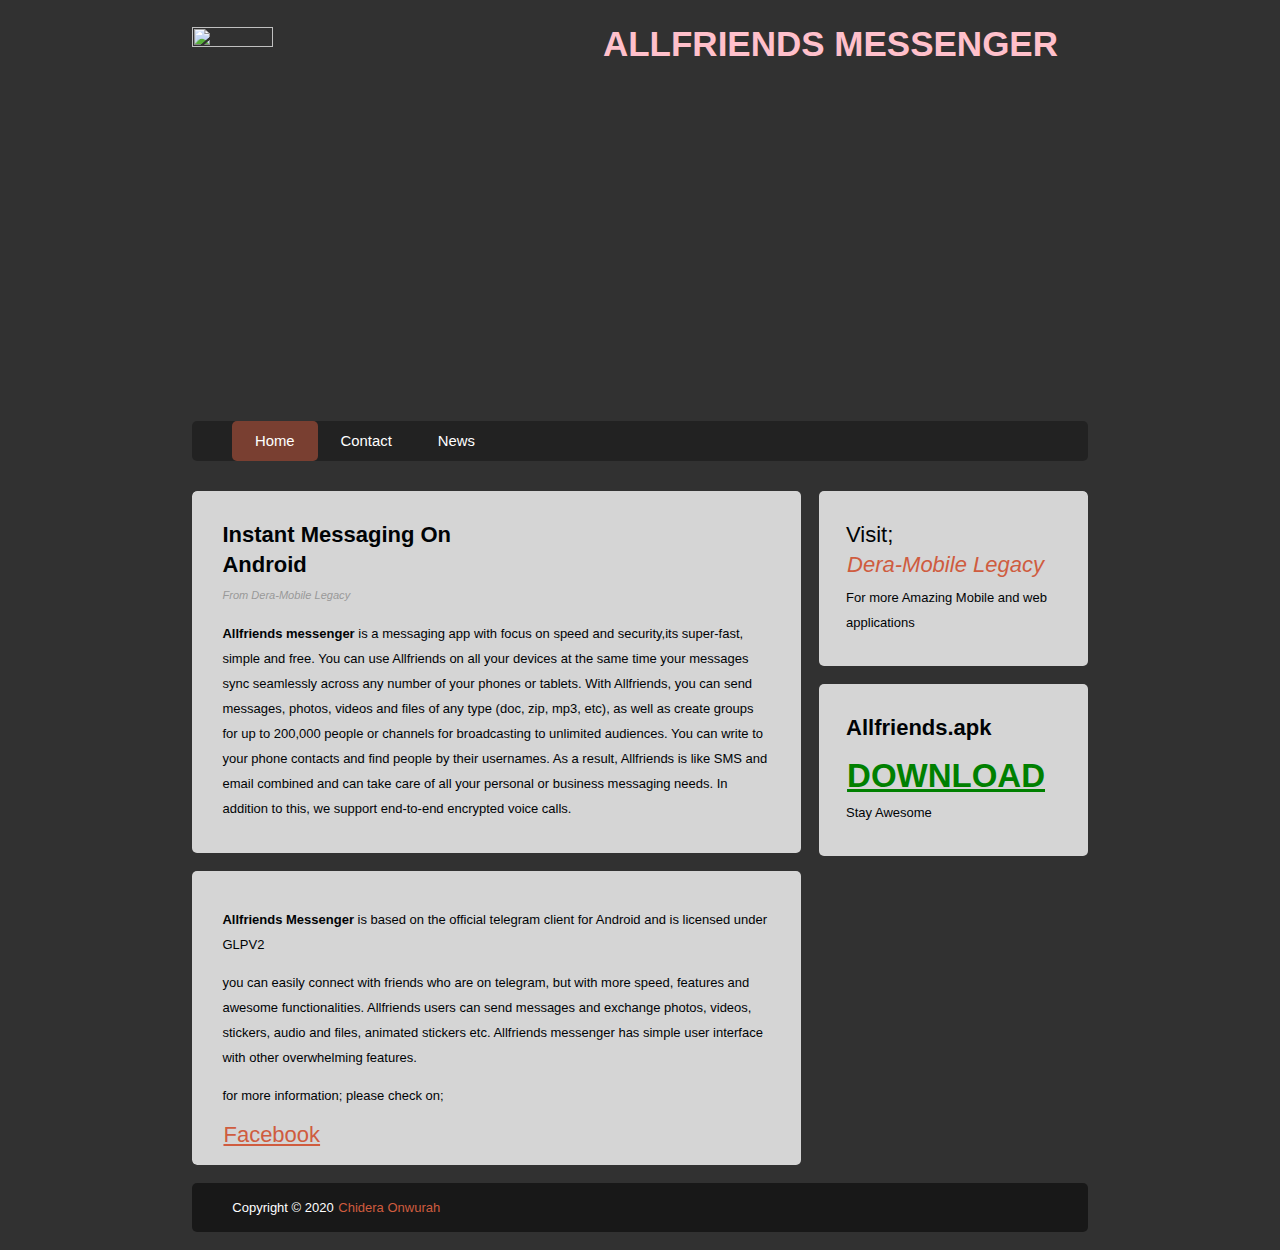
==== index.html @ 0d38ebdc "Update index.html" ====
<!DOCTYPE html>
<html>
  <head>
    <title>Allfriends Messenger</title>
  </head>
  <body>
 
<div class="body">
<link rel="stylesheet" type="text/css" href="style.css">

	<header class="header">
    <h1><b>ALLFRIENDS MESSENGER<br></b></h1>
    <img src="img1.jpg" width="104" height="142">
		<nav>
      <ul>
			<li class="active"><a href= "https://web.Dera-mobileLegacy.org">Home</a></li>
			<li><a href="https://web.facebook.com/Allfriends-Messenger-102457034864980">Contact</a></li>
			<li><a href="https://www.technews.com">News</a></li>

		</ul>
		</nav>
	</header>

	<div class="mainContent">
		<div class="content">	
				<article class="content-1"> 					<header>
						<h2><b>
         Instant Messaging On<br><br>Android </b></h2>
					</header>
					
					<footer>
						<p class="post-from">From Dera-Mobile Legacy</p>
					</footer>
					
					<content>
						<p><b>Allfriends messenger</b> is a messaging app with focus on speed and security,its super-fast, simple and free. You can use Allfriends on all your devices at the same time 
						your messages sync seamlessly across any number of your phones or  tablets.
With Allfriends, you can send messages, photos, videos and files of any type (doc, zip, mp3, etc), as well as create groups for up to 200,000 people or channels for broadcasting to unlimited audiences. You can write to your phone contacts and find people by their usernames. As a result, Allfriends is like SMS and email combined and can take care of all your personal or business messaging needs. In addition to this, we support end-to-end encrypted voice calls.
						</p>

					</content>
					
				</article>

				<article class="content-2">	
					<header>
						<h2></a></h2>
					</header>
					
					<content>
					  
						<p><b>Allfriends Messenger </b>is based on the official telegram client for Android and is licensed under GLPV2</p>
						<p> you can easily connect with friends who are on telegram, but with more speed, features and awesome functionalities. 
						Allfriends users can send messages and exchange photos, videos, stickers, audio and files, animated stickers etc. Allfriends messenger has simple user interface with other overwhelming features.</p>
						<p>for more information; please check on;</p> 
						<h2><a href="https://web.facebook.com/Allfriends-Messenger-102457034864980"><ins>Facebook</ins></a></h2>

					</content>
				
				</article>
		</div>
			
				<aside class="sidebar-1">
					<article>
					<h2>Visit;<br><br><a href="https:deramobile legacy"><i>Dera-Mobile Legacy</i></a></h2>
					<p>
					For more Amazing Mobile and web applications</p>
				    </article>
				</aside>
				
				<aside class="sidebar-2">
					<article>
					<h2><b>Allfriends.apk</b> <br><br></h2>
					<h2><a href="https://www.file-upload.net/download-14160953/Allfriends.apk.html" style="color: green; font-size: 150%;"><ins><b>DOWNLOAD</b></ins></a> </h2>
					<p>Stay Awesome</p>
				    </article>
				</aside>				
	</div>
	
	<footer class="footer">
		<p>Copyright &copy; 2020 <a href="">Chidera Onwurah</a></p>
	</footer>
  
</div>
</body>
</html>
---- style.css ----
::-webkit-scrollbar{
    width:10px;
    height:10px;
   background-color: rgba(0,0,0,0.2);
}
::-webkit-scrollbar:hover{
    background-color: rgba(0,0,0,0.3);
}
::-webkit-resizer{
    -webkit-border-radius:4px;
    background-color: rgba(255,255,255,0.5);
}
::-webkit-scrollbar-thumb{
    min-height:8pm;
    min-width:8pm;
    background-color: rgba(0,0,0,0.5);
}
::-webkit-scrollbar-thumb:hover{
    background-color: rgba(0,0,0,0.6);
}
::-webkit-scrollbar-thumb:active{
    background-color: rgba(0,0,0,0.7);
}

body {
	background: url("http://farm4.staticflickr.com/3088/3156977955_031c06623f_b.jpg") no-repeat center center fixed; 
	-webkit-background-size: cover;
	-moz-background-size: cover;
	-o-background-size: cover;
	background-size: cover;
  background-color: #313131;
	color: #000305;
	font-size: 13px; 
	font-family: 'Lucida Sans', Arial, sans-serif;
	line-height: 13px;
	margin: 0;
	padding: 0;
	text-align: left;
}
.body
{
	clear: both; 
	margin: 0 auto;
	width: 70%;
}

h1 {
	color: pink;
	font-size: 35px; 
	font-family: 'Lobster', 'Lucida Sans', Arial, sans-serif;
	line-height: 28px;
	text-align:right;
	float:right;
	margin:30px 30px 0 0;
}	

h2 {font-size: 22px}
h3 {font-size: 20px}
h4 {font-size: 18px}
h5 {font-size: 16px}
h6 {font-size: 14px}

h2, h3, h4, h5, h6 {
	font-weight: 400;
	line-height: 15px;
	margin-bottom: 5px;
}


a {
	outline: 0;
	}

a img {
	border: 0px; 
	text-decoration: none;
}

a:link, a:visited {
	color: #CF5C3F;
	padding: 0 1px;
	text-decoration: none;
}

a:hover, a:active {
	background-color: rgba(207,92,63,0.5);
	color: #fff;
	text-decoration: none;
}

   
.header nav {
	background: rgba(0,0,0,0.3);
	font-size: 1.143em;
	height: 40px;
	line-height: 30px;
	margin: 0 auto 30px auto;
	text-align: center;
	border-radius: 5px;
	-moz-border-radius: 5px;
	-webkit-border-radius: 5px;
}
	
.header nav ul {
	list-style: none; 
	margin: 0 auto;
}

.header nav ul li {
	float: left; 
	display: inline; 
}
	
.header nav a:link, .header nav a:visited {
	color: #fff;
	display: inline-block;
	height: 30px;
	padding: 5px 23px;
	text-decoration: none;
}
.header nav a:hover, .header nav a:active,
.header nav .active a:link, .header nav .active a:visited {
	background-color: rgba(207,92,63,0.5);
	color: #fff;
	text-shadow: none !important;
}
	
.header nav li a {
	border-radius: 5px;
	-moz-border-radius: 5px;
	-webkit-border-radius: 5px;
}

.header img {
	width: 30%;
	height: auto;
	margin: 3% 0;
}

.mainContent {
	overflow: hidden;
	line-height: 25px;
	border-radius: 5px;
	-moz-border-radius: 5px;
	-webkit-border-radius: 5px;
}

.content-1 {
	  background-color: rgba(255,255,255,0.8);	border-radius: 5px;
	-moz-border-radius: 5px;
	-webkit-border-radius: 5px;	
	padding: 3% 5%;	
	margin-bottom: 3%;
}

.content-2 {
	  background-color: rgba(255,255,255,0.8);	border-radius: 5px;
	-moz-border-radius: 5px;
	-webkit-border-radius: 5px;	
	padding: 3% 5%;
}

.content {
	width: 68%;
	float: left;
	border-radius: 5px;
	-moz-border-radius: 5px;
	-webkit-border-radius: 5px;	
}

.post-from {
	font-style: italic;
	color: #999;
	font-size: 85%;
}


.sidebar-1 {
	width: 24%;
	float: left;
	margin-left: 2%;
	border-radius: 5px;
	-moz-border-radius: 5px;
	-webkit-border-radius: 5px;	
	  background-color: rgba(255,255,255,0.8);	padding: 2% 3%;
	margin-bottom: 2%;
}

.sidebar-2 {
	width: 24%;
	float: left;
	margin-left: 2%;
	border-radius: 5px;
	-moz-border-radius: 5px;
	-webkit-border-radius: 5px;	
	  background-color: rgba(255,255,255,0.8);	padding: 2% 3%;
	margin-bottom: 2%;
}

.sidebar-3 {
	width: 24%;
	float: left;
	margin-left: 2%;
	border-radius: 5px;
	-moz-border-radius: 5px;
	-webkit-border-radius: 5px;	
	  background-color: rgba(255,255,255,0.8);	padding: 2% 3%;
}

.footer {
	width: 100%;
	float: left;
	margin-top: 2%;
	margin-bottom: 2%;
	padding-left: 0;
	background-color: rgba(0,0,0,0.5);
	border-radius: 5px;
	-moz-border-radius: 5px;
	-webkit-border-radius: 5px;	
	color: #FFF;	
}

.footer p {
	width: 91%;
	margin: 2% auto;
}


@media only screen and (min-width : 10px) and (max-width : 700px)
{
	.body {
		clear: both; 
		margin: 0 auto;
    padding:0;
		width: 90%;
		font-size: 90%;
	}
	h1 {
		font-size: 1.143em;
}	


	.header nav {
	  background-color: rgba(0,0,0,0.5);
		font-size: 1.143em;
		height: 160px;
		line-height: 30px;
		margin-bottom: 0;
		border-radius: 5px;
		-moz-border-radius: 5px;
		-webkit-border-radius: 5px;
	}
		
	.header nav ul {
		list-style: none; 
		margin: 0 auto;
		padding-left: 0;
	}
	
	.header nav li {
		margin-left: 0 auto;
		width: 100%;
	}
	
	.header nav a:link, .header nav a:visited {
		color: #FFF;
		display: block;
		height: 30px;
		padding: 5px 0;
		text-decoration: none;
	}
	
	.header nav a:active,
	.header nav .active a:link, .header nav .active a:visited {
	  background-color: rgba(207,92,63,0.5);
		color: #fff;
		text-shadow: none !important;
	}
		
	.header nav li a {
		border-radius: 5px;
		-moz-border-radius: 5px;
		-webkit-border-radius: 5px;
			
		border-radius: 5px;
		-moz-border-radius: 5px;
		-webkit-border-radius: 5px;
	}
	
	.header img {
		width: 100%;
		height: auto;
		margin-bottom: 3%;
	}
	
	.mainContent {
		overflow: hidden;
		line-height: 25px;
		border-radius: 5px;
		-moz-border-radius: 5px;
		-webkit-border-radius: 5px;
		margin-top: 4%;
		margin-bottom: 2%;
	}
	
	.content-1 {
	  	background-color: rgba(255,255,255,0.8);
		border-radius: 5px;
		-moz-border-radius: 5px;
		-webkit-border-radius: 5px;	
		padding: 2% 5%;
		margin-bottom: 4%;
	}
	
	.content-2 {
		background-color: rgba(255,255,255,0.8);
		border-radius: 5px;
		-moz-border-radius: 5px;
		-webkit-border-radius: 5px;	
		padding: 2% 5%;
	}
	
	.content {
		width: 100%;
		float: left;
		border-radius: 5px;
		-moz-border-radius: 5px;
		-webkit-border-radius: 5px;	
	}	

	.post-from {
		display: none;
	}
	
	.sidebar-1 {
		width: 86%;
		float: left;
		border-radius: 5px;
		-moz-border-radius: 5px;
		-webkit-border-radius: 5px;	
		background-color: rgba(255,255,255,0.8);
		margin-top: 4%;
		margin-left: 0;
		padding: 0 7%;
		margin-bottom: 0;		
	}
	
	.sidebar-1 p {
		width: 90%;
	}

	.sidebar-2 {
		width: 86%;
		float: left;
		border-radius: 5px;
		-moz-border-radius: 5px;
		-webkit-border-radius: 5px;	
		background-color: rgba(255,255,255,0.8);
		margin-top: 4%;
		margin-left: 0;
		padding: 0 7%;
		margin-bottom: 0;	
	}
	
	.sidebar-2 p {
		width: 90%;
	}
	
	.sidebar-3 {
		width: 86%;
		float: left;
		border-radius: 5px;
		-moz-border-radius: 5px;
		-webkit-border-radius: 5px;	
		background-color: rgba(255,255,255,0.8);		
		margin-top: 4%;
		margin-left: 0%;
		padding: 0 7%;
		margin-bottom: 1%;
	}
	
	.sidebar-3 p {
		width: 90%;
	}
		
	.footer {
		width: 100%;
		float: left;
		margin: 2% 0;
		padding-left: 0;
		background-color: rgba(0,0,0,0.3);
		border-radius: 5px;
		-moz-border-radius: 5px;
		-webkit-border-radius: 5px;	
		color: #FFF;	
	}
	
	.footer p {
		width: 86%;
		margin: 2% auto;
	}
}
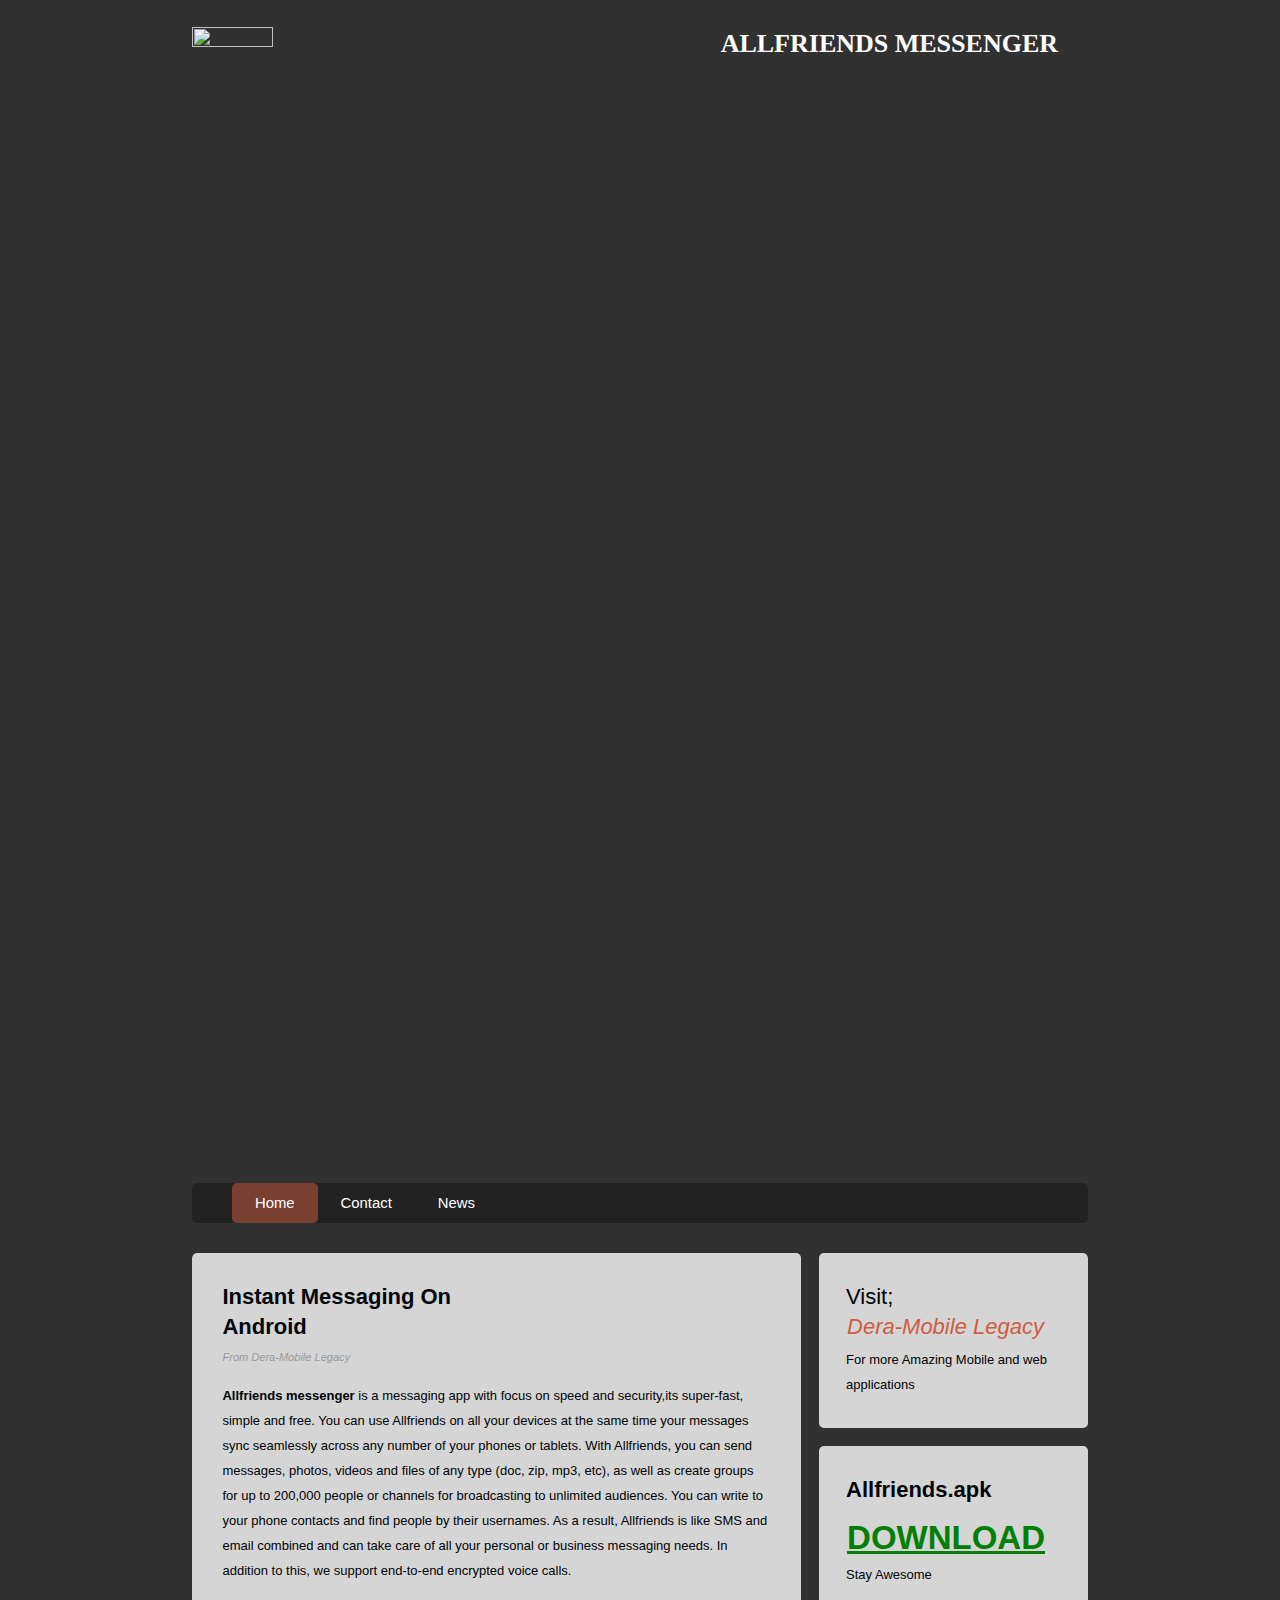
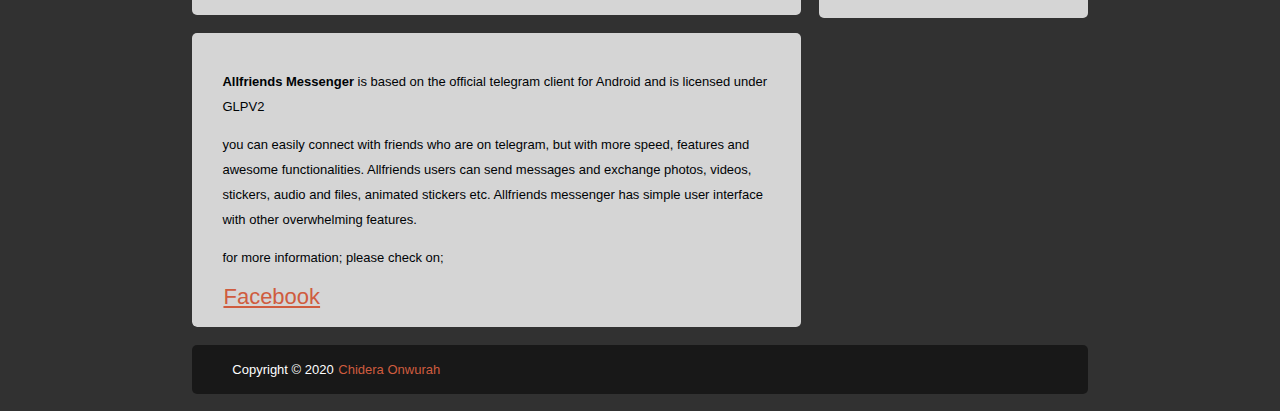
==== commit 8d324731: "Update index.html" ====
--- a/index.html
+++ b/index.html
@@ -10,7 +10,7 @@
 
 	<header class="header">
     <h1><b>ALLFRIENDS MESSENGER<br></b></h1>
-    <img src="img1.jpg" width="104" height="142">
+    <img src="img1.jpg" width="10" height="42">
 		<nav>
       <ul>
 			<li class="active"><a href= "https://web.Dera-mobileLegacy.org">Home</a></li>
--- a/style.css
+++ b/style.css
@@ -45,9 +45,8 @@
 }
 
 h1 {
-	color: pink;
-	font-size: 35px; 
-	font-family: 'Lobster', 'Lucida Sans', Arial, sans-serif;
+	color: white;
+	font-family: Times New Roman;
 	line-height: 28px;
 	text-align:right;
 	float:right;
@@ -236,7 +235,7 @@
 		font-size: 90%;
 	}
 	h1 {
-		font-size: 1.143em;
+		font-size: 17.5px;
 }	
 
 
@@ -399,4 +398,4 @@
 		width: 86%;
 		margin: 2% auto;
 	}
-}+}
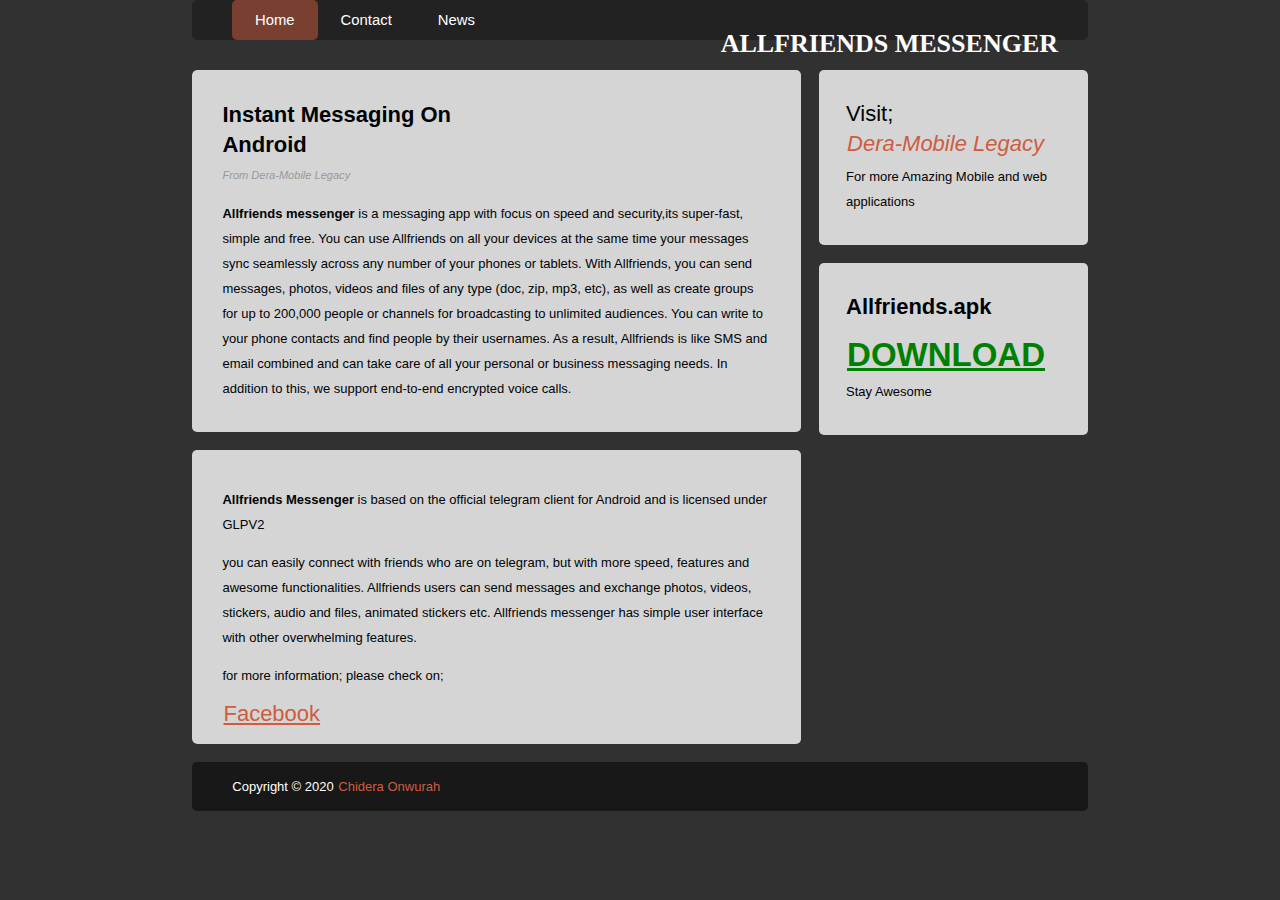
==== commit db342a60: "Update index.html" ====
--- a/index.html
+++ b/index.html
@@ -10,7 +10,6 @@
 
 	<header class="header">
     <h1><b>ALLFRIENDS MESSENGER<br></b></h1>
-    <img src="img1.jpg" width="10" height="42">
 		<nav>
       <ul>
 			<li class="active"><a href= "https://web.Dera-mobileLegacy.org">Home</a></li>
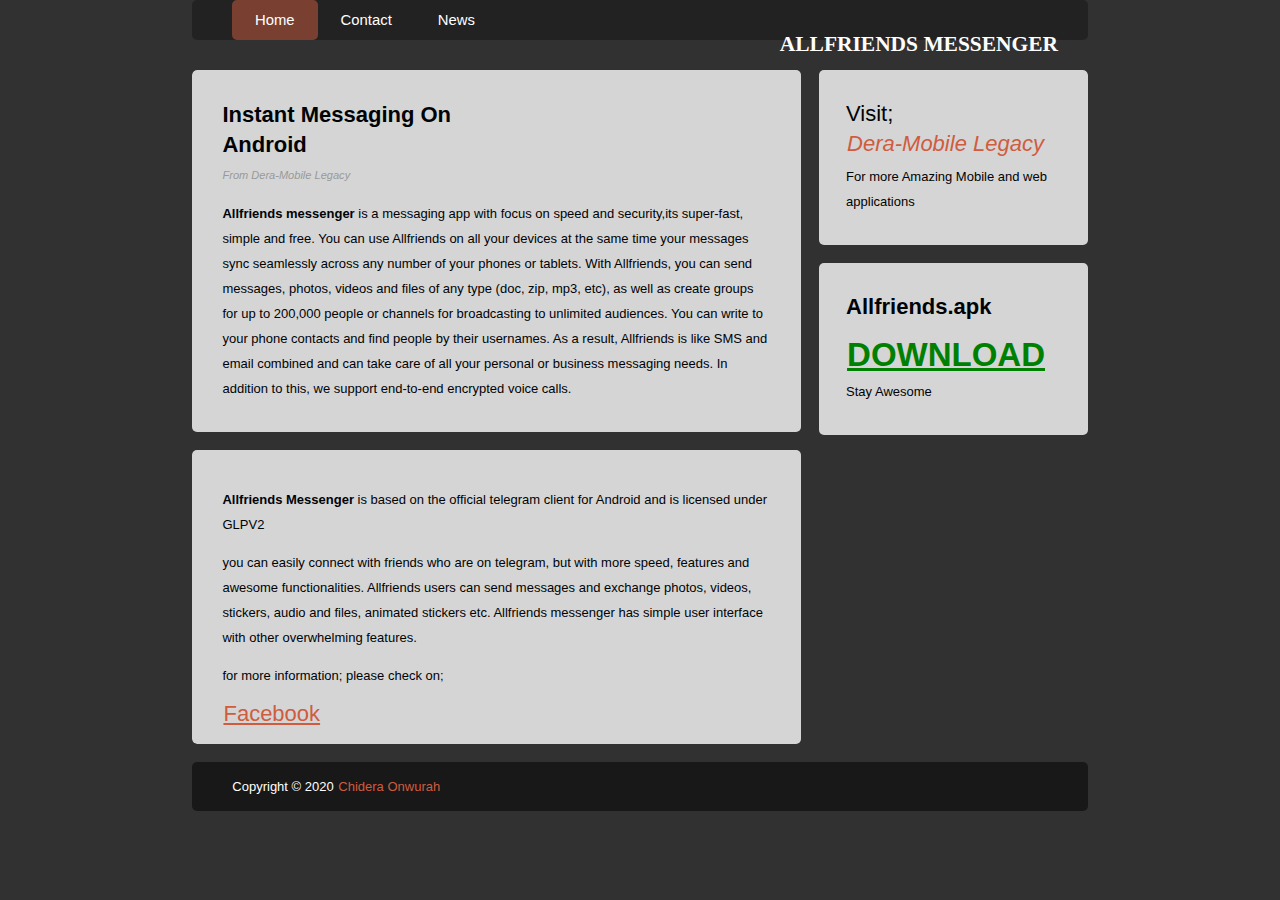
==== commit 9bddb1ac: "Update index.html" ====
--- a/index.html
+++ b/index.html
@@ -9,12 +9,12 @@
 <link rel="stylesheet" type="text/css" href="style.css">
 
 	<header class="header">
-    <h1><b>ALLFRIENDS MESSENGER<br></b></h1>
+    <h1 style="font-size : 165%;"><b>ALLFRIENDS MESSENGER<br></b></h1>
 		<nav>
       <ul>
 			<li class="active"><a href= "https://web.Dera-mobileLegacy.org">Home</a></li>
 			<li><a href="https://web.facebook.com/Allfriends-Messenger-102457034864980">Contact</a></li>
-			<li><a href="https://www.technews.com">News</a></li>
+			<li><a href="https://www.google.com/url?q=https://www.technewsworld.com">News</a></li>
 
 		</ul>
 		</nav>
--- a/style.css
+++ b/style.css
@@ -46,6 +46,7 @@
 
 h1 {
 	color: white;
+        font-size : 200%;
 	font-family: Times New Roman;
 	line-height: 28px;
 	text-align:right;
@@ -235,7 +236,7 @@
 		font-size: 90%;
 	}
 	h1 {
-		font-size: 17.5px;
+		font-size: 100px;
 }	
 
 
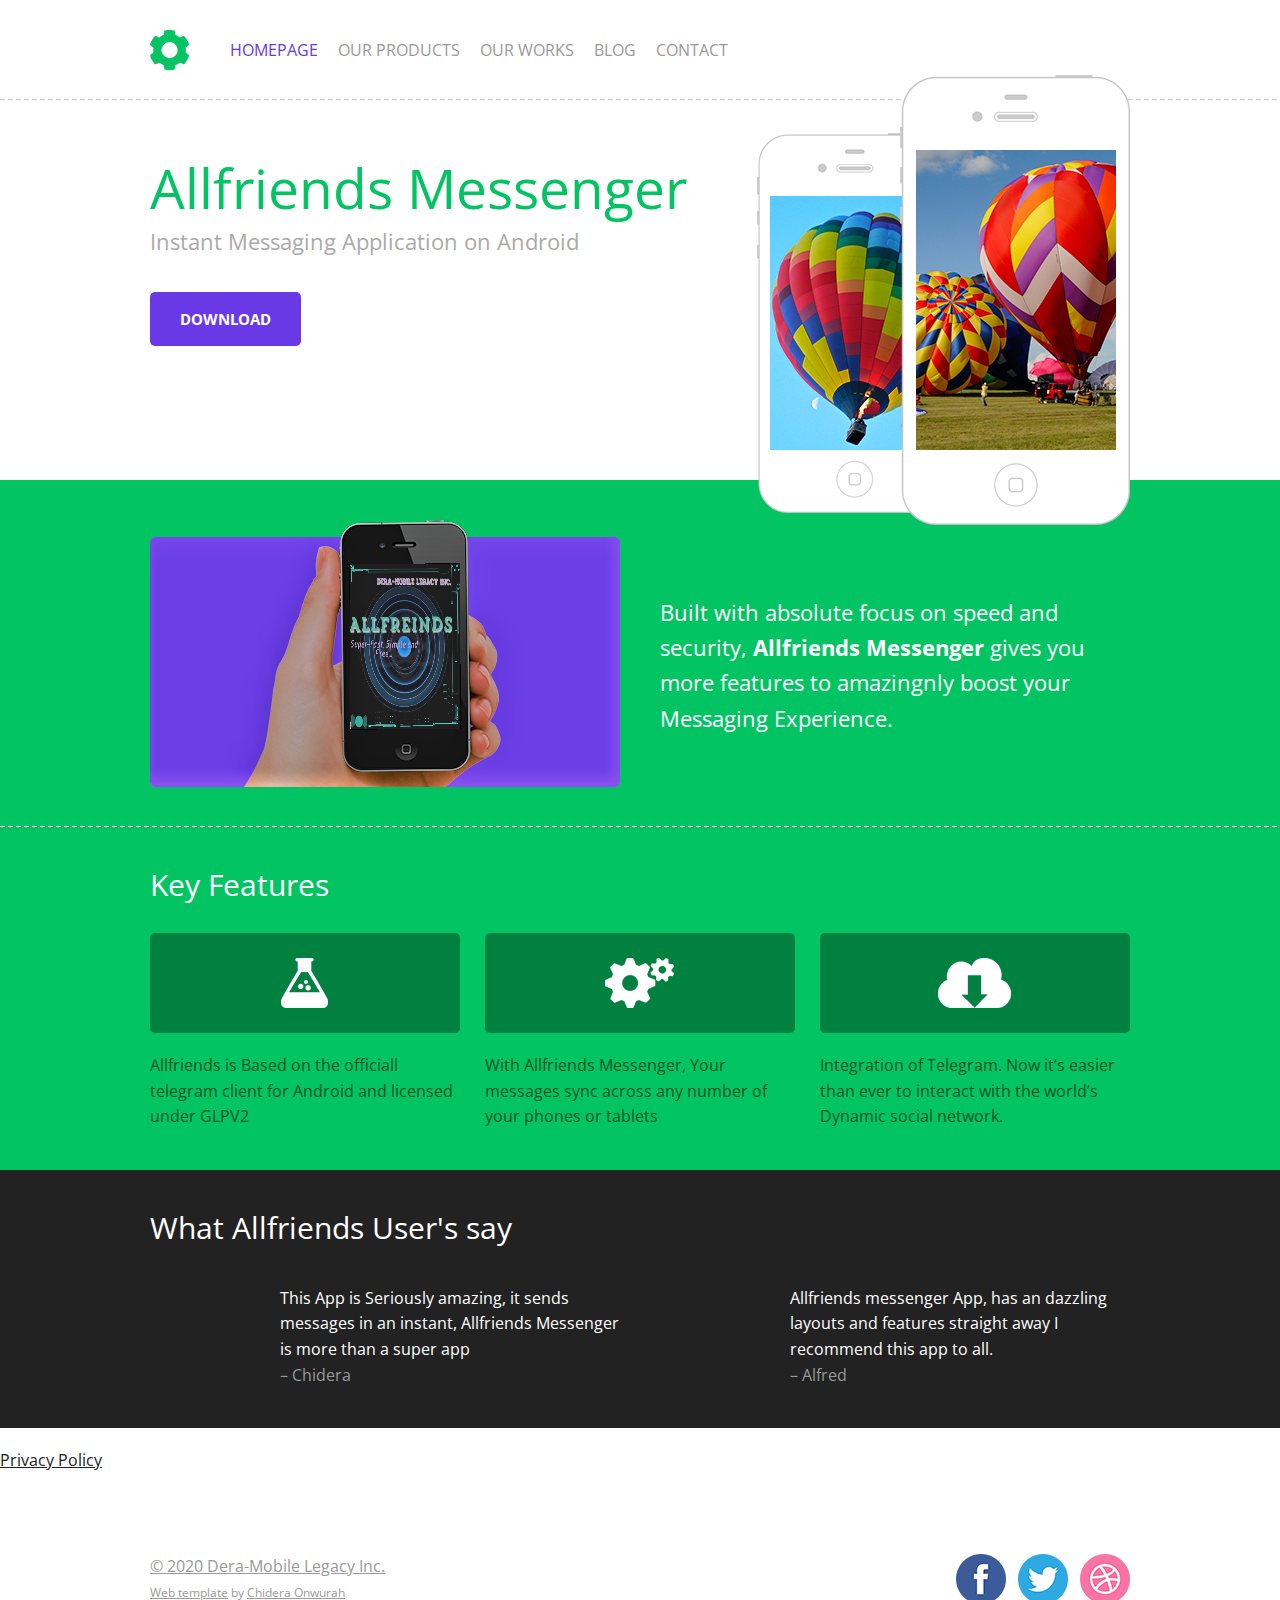
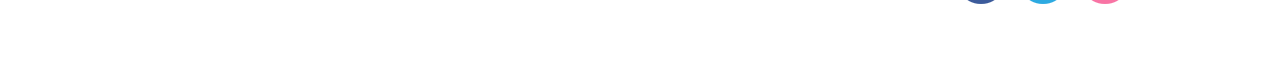
==== commit b9233a39: "Add files via upload" ====
--- a/index.html
+++ b/index.html
@@ -1,85 +1,90 @@
-<!DOCTYPE html>
-<html>
-  <head>
-    <title>Allfriends Messenger</title>
-  </head>
-  <body>
- 
-<div class="body">
-<link rel="stylesheet" type="text/css" href="style.css">
-
-	<header class="header">
-    <h1 style="font-size : 165%;"><b>ALLFRIENDS MESSENGER<br></b></h1>
-		<nav>
-      <ul>
-			<li class="active"><a href= "https://web.Dera-mobileLegacy.org">Home</a></li>
-			<li><a href="https://web.facebook.com/Allfriends-Messenger-102457034864980">Contact</a></li>
-			<li><a href="https://www.google.com/url?q=https://www.technewsworld.com">News</a></li>
-
-		</ul>
-		</nav>
-	</header>
-
-	<div class="mainContent">
-		<div class="content">	
-				<article class="content-1"> 					<header>
-						<h2><b>
-         Instant Messaging On<br><br>Android </b></h2>
-					</header>
-					
-					<footer>
-						<p class="post-from">From Dera-Mobile Legacy</p>
-					</footer>
-					
-					<content>
-						<p><b>Allfriends messenger</b> is a messaging app with focus on speed and security,its super-fast, simple and free. You can use Allfriends on all your devices at the same time 
-						your messages sync seamlessly across any number of your phones or  tablets.
-With Allfriends, you can send messages, photos, videos and files of any type (doc, zip, mp3, etc), as well as create groups for up to 200,000 people or channels for broadcasting to unlimited audiences. You can write to your phone contacts and find people by their usernames. As a result, Allfriends is like SMS and email combined and can take care of all your personal or business messaging needs. In addition to this, we support end-to-end encrypted voice calls.
-						</p>
-
-					</content>
-					
-				</article>
-
-				<article class="content-2">	
-					<header>
-						<h2></a></h2>
-					</header>
-					
-					<content>
-					  
-						<p><b>Allfriends Messenger </b>is based on the official telegram client for Android and is licensed under GLPV2</p>
-						<p> you can easily connect with friends who are on telegram, but with more speed, features and awesome functionalities. 
-						Allfriends users can send messages and exchange photos, videos, stickers, audio and files, animated stickers etc. Allfriends messenger has simple user interface with other overwhelming features.</p>
-						<p>for more information; please check on;</p> 
-						<h2><a href="https://web.facebook.com/Allfriends-Messenger-102457034864980"><ins>Facebook</ins></a></h2>
-
-					</content>
-				
-				</article>
-		</div>
-			
-				<aside class="sidebar-1">
-					<article>
-					<h2>Visit;<br><br><a href="https:deramobile legacy"><i>Dera-Mobile Legacy</i></a></h2>
-					<p>
-					For more Amazing Mobile and web applications</p>
-				    </article>
-				</aside>
-				
-				<aside class="sidebar-2">
-					<article>
-					<h2><b>Allfriends.apk</b> <br><br></h2>
-					<h2><a href="https://www.file-upload.net/download-14160953/Allfriends.apk.html" style="color: green; font-size: 150%;"><ins><b>DOWNLOAD</b></ins></a> </h2>
-					<p>Stay Awesome</p>
-				    </article>
-				</aside>				
-	</div>
-	
-	<footer class="footer">
-		<p>Copyright &copy; 2020 <a href="">Chidera Onwurah</a></p>
-	</footer>
-  
-</div>
-</body>
-</html>
+﻿<!DOCTYPE html>
+<html lang="en">
+<head>
+<title>Allfriends Messenger</title>
+<meta charset="utf-8">
+<meta name="viewport" content="width=device-width, initial-scale=1.0, maximum-scale=1.0">
+<link rel="stylesheet" href="inc/reset.css" media="all">
+<link rel="stylesheet" href="inc/global.css" media="all">
+<link rel="stylesheet" href="inc/mobile.css" media="all and (max-width:767px)">
+<link rel="stylesheet" href="inc/desktop.css" media="all and (min-width:768px)">
+<!--[if (lt IE 9)&(!IEMobile)]><link rel="stylesheet" href="inc/desktop.css" media="all"><![endif]-->
+<!--[if lt IE 9]><script src="inc/html5.js"></script><![endif]-->
+<script src="inc/jquery.min.js"></script>
+<script src="inc/init.js"></script>
+</head>
+<body>
+<header class="header">
+  <div class="wrapper cf">
+    <p class="logo"><a href="index.html" title="[Go to homepage]"><img src="design/logo.png" alt=""></a></p>
+    <nav class="nav cf" id="nav">
+      <ul>
+        <li class="current"><a href="index.html">Homepage</a></li>
+        <li><a href="https://deramobilelegacy.org">Our products</a></li>
+        <li><a href="#">Our works</a></li>
+        <li><a href="#">Blog</a></li>
+        <li><a href="onwurahchidera1@gmail.com">Contact</a></li>
+      </ul>
+    </nav>
+  </div>
+</header>
+<div class="main">
+  <div class="wrapper cf">
+    <hgroup>
+      <h1>Allfriends Messenger</h1>
+      <h3>Instant Messaging Application on Android</h3>
+    </hgroup>
+    <p><a href="https://play.google.com/store/apps/details?id=com.wAllfriends_11124211" class="button">Download</a></p>
+    <div class="iphone-smaller"> <img src="images/screen-02.jpg" alt=""> </div>
+    <div class="iphone-bigger"> <img src="images/screen-01.jpg" alt=""> </div>
+  </div>
+</div>
+<div class="introduction">
+  <div class="wrapper cf">
+    <div class="half introduction-image"> <img src="iphone-hand.png" alt=""> </div>
+    <div class="half introduction-text">
+      <p>Built with absolute focus on speed and security, <strong>Allfriends Messenger</strong> gives you more features to amazingnly boost your Messaging Experience.</p>
+    </div>
+  </div>
+</div>
+<div class="features">
+  <div class="wrapper cf">
+    <h2>Key Features</h2>
+    <article> <a href="#"><img src="design/feature-01.png" alt=""></a>
+      <p>Allfriends is Based on the officiall telegram client for Android and licensed under GLPV2</p>
+    </article>
+    <article> <a href="#"><img src="design/feature-02.png" alt=""></a>
+      <p>With Allfriends Messenger, Your messages sync across any number of your phones or tablets</p>
+    </article>
+    <article class="last"> <a href="#"><img src="design/feature-03.png" alt=""></a>
+      <p>Integration of Telegram. Now it’s easier than ever to interact with the world’s Dynamic social network.</p>
+    </article>
+  </div>
+</div>
+<div class="testimonials">
+  <div class="wrapper cf">
+    <h2>What Allfriends User's say</h2>
+    <article class="half cf">
+      <div class="testimonials-image"> <img src="images/testimonial-01.jpg" alt=""></div>
+      <div class="testimonials-text">
+        <p>This App is Seriously amazing, it sends messages in an instant, Allfriends Messenger is more than a super app<span>&ndash; Chidera</span></p>
+      </div>
+    </article>
+    <article class="half f-right cf">
+      <div class="testimonials-image"> <img src="images/testimonial-02.jpg" alt=""> </div>
+      <div class="testimonials-text">
+        <p>Allfriends messenger App, has an dazzling layouts and features straight away I recommend this app to all. <span>&ndash; Alfred</span></p>
+      </div>
+    </article>
+  </div>
+</div>
+<p><a href="privacy.html">Privacy Policy</a></p>
+<footer class="footer">
+  <div class="wrapper cf">
+    <p class="f-right"> <a href="https://web.facebook.com/Allfriends-Messenger-102457034864980"><img src="design/facebook.png" alt=""></a> <a href="#"><img src="design/twitter.png" alt=""></a> <a href="#"><img src="design/dribbble.png" alt=""></a> </p>
+    <p class="f-left"><a href = "https://kind-pasteur-f5fa53.netlify.app">&copy; 2020 Dera-Mobile Legacy Inc.</a><br>
+      <span style="font-size:12px;"><a href="#">Web template</a> by <a href="https://onwurahchidera1@gmail.com">Chidera Onwurah</a></span></p>
+  </div>
+</footer>
+</body>
+</html>--- a/inc/global.css
+++ b/inc/global.css
@@ -0,0 +1,251 @@
+@import url("http://fonts.googleapis.com/css?family=Open+Sans:700,400&subset=latin,latin-ext");
+
+/* --------------------------------------------------------------------------------------------------------------------------------------------------
+GLOBAL: HTML ELEMENTS
+-------------------------------------------------------------------------------------------------------------------------------------------------- */
+
+body {
+	background-color: #FFF;
+	font: 16px/1.6 "Open Sans", "Arial", sans-serif;
+	color: #222;
+}
+
+h1 {
+	color: #6939E5;
+	font-weight: 700;
+	line-height: 1;
+}
+h2 {
+	line-height: 1.2;
+}
+h3, h4, h5 {
+	line-height: 1.4;
+}
+
+ul {
+	list-style-type: disc;
+	list-style-position: inside;
+}
+	ul ul {
+		margin: 0;
+		margin-left: 15px;
+	}
+
+form ul {
+	list-style: none;
+}
+	form li {
+		padding: 3px 0;
+	}
+	form label {
+		display: block;
+	}
+
+table, th, td {
+	border: 1px solid #03C462;
+	background-color: #FFF;
+	color: #222;
+}
+	th {
+		background-color: #6939E5;
+		color: #FFF;
+		text-align: left;
+	}
+
+a {
+	color: #222;
+}
+
+/* --------------------------------------------------------------------------------------------------------------------------------------------------
+GLOBAL: LAYOUT
+-------------------------------------------------------------------------------------------------------------------------------------------------- */
+
+.wrapper {
+	margin: 0 auto;
+}
+
+.header {
+	position: relative;
+	background: url("../design/pattern-01.png") 0 100% repeat-x;
+}
+	.header .wrapper {
+		position: relative;
+	}
+	.logo {
+		margin: 0;
+	}
+	.logo img {
+		display: block;
+	}
+	.nav {
+		display: block;
+		text-transform: uppercase;
+	}
+	.nav ul {
+		margin: 0;
+	}
+	.nav li {
+		display: inline;
+	}
+	.nav a {
+		display: block;
+		float: left;
+		color: #999;
+		text-decoration: none;
+	}
+	.nav .current a,
+	.nav a:hover {
+		color: #6939E5;
+	}
+
+.content {
+	background-color: #03C462;
+	color: #FFF;
+}
+
+.testimonials {
+	background-color: #222;
+	color: #FFF;
+}
+	.testimonials h2 {
+		margin: 0;
+		color: #FFF;
+	}
+	.testimonials p {
+		margin: 0;
+	}
+	.testimonials span {
+		display: block;
+		color: #999;
+	}
+
+.footer {
+	background-color: #FFF;
+	color: #999;
+}
+	.footer a {
+		color: #999;
+	}
+	.footer a:hover {
+		color: #555;
+	}
+
+/* --------------------------------------------------------------------------------------------------------------------------------------------------
+PAGE: HOMEPAGE
+-------------------------------------------------------------------------------------------------------------------------------------------------- */
+
+.main {
+	display: block;
+}
+	.main .wrapper {
+		position: relative;
+	}
+	.main h1,
+	.main h3 {
+		margin: 0;
+	}
+	.main h1 {
+		color: #03C462;
+	}
+	.main h3 {
+		color: #AAA;
+	}
+	.button {
+		display: inline-block;
+		background-color: #6939E5;
+		-moz-border-radius: 5px; 
+		-webkit-border-radius: 5px; 
+		border-radius: 5px;
+		color: #FFF;
+		font-size: 15px;
+		font-weight: 700;		
+		text-transform: uppercase;
+		text-decoration: none;
+	}
+	a:hover.button {
+		background-color: #222;
+	}
+	.iphone-smaller {
+		width: 194px;
+		height: 380px;
+		background: url("../design/iphone-smaller.png") 0 0 no-repeat;
+	}
+	.iphone-smaller img {
+		display: block;
+		position: relative;
+		top: 63px;
+		left: 13px;
+	}
+	.iphone-bigger {
+		width: 230px;
+		height: 450px;
+		background: url("../design/iphone-bigger.png") 0 0 no-repeat;
+	}
+	.iphone-bigger img {
+		display: block;
+		position: relative;
+		top: 75px;
+		left: 16px;
+	}
+
+.introduction {
+	background: #03C462 url("../design/pattern-02.png") 0 100% repeat-x;
+	color: #FFF;
+}
+	.introduction-image img {
+		display: block;
+		margin: 0 auto;
+	}
+
+.features {
+	background-color: #03C462;
+}
+	.features h2 {
+		margin: 0;
+		color: #FFF;
+	}	
+	.features article {
+		color: #052;
+	}
+	.features article p {
+		margin: 0;
+	}
+	.features article img {
+		display: block;
+	}
+
+/* --------------------------------------------------------------------------------------------------------------------------------------------------
+PAGE: SUBPAGE
+-------------------------------------------------------------------------------------------------------------------------------------------------- */
+
+.main-subpage h1,
+.main-subpage h3 {
+	margin: 0;
+}
+	.main-subpage h1 {
+		margin-bottom: 10px;
+	}
+
+.gallery {
+	display: block;
+	list-style: none;
+}
+	.gallery img {
+		display: block;
+	}
+
+.input-text,
+.input-textarea {
+	border: 1px solid #FFF;
+	-moz-border-radius: 3px; 
+	-webkit-border-radius: 3px; 
+	border-radius: 3px;
+}
+	.input-submit {
+		border: 1px solid #6939E5;
+		-moz-border-radius: 3px; 
+		-webkit-border-radius: 3px; 
+		border-radius: 3px;
+		background-color: #6939E5;
+		color: #FFF;
+	}
--- a/inc/mobile.css
+++ b/inc/mobile.css
@@ -0,0 +1,190 @@
+/* --------------------------------------------------------------------------------------------------------------------------------------------------
+GLOBAL: HTML ELEMENTS
+-------------------------------------------------------------------------------------------------------------------------------------------------- */
+
+* {
+	-webkit-box-sizing: border-box;
+	-moz-box-sizing: border-box;
+	box-sizing: border-box;
+}
+
+h1, h2, h3, h4, h5, h6, dl, ul, ol, table, p {
+	margin: 15px 0;
+}
+
+body {
+	font-size: 14px;
+}
+
+h1 {
+	font-size: 28px;
+	font-weight: 700;
+}
+h2 {
+	font-size: 22px;
+}
+h3, h4, h5 {
+	font-size: 18px;
+}
+
+th, td {
+	padding: 3px 5px;
+}
+
+img {
+	max-width: 100%;
+	height: auto;
+}
+
+img.f-left,
+img.f-right {
+	display: block;
+	float: none !important;
+	margin: 0 auto 15px auto;
+}
+
+/* --------------------------------------------------------------------------------------------------------------------------------------------------
+GLOBAL: LAYOUT
+-------------------------------------------------------------------------------------------------------------------------------------------------- */
+
+.wrapper {
+	width: 100%;
+}
+
+.header {
+	padding: 10px 20px;
+}
+	.nav {
+		position: absolute; 
+		top: 10px; 
+		right: 0;
+	}
+	.nav ul {
+		display: none;
+	}
+	.nav select {
+		display: block;
+	}
+
+.content {
+	padding: 20px;
+}
+
+.half {
+	float: none;
+	display: block;
+}
+
+.testimonials {
+	padding: 20px;
+}
+	.testimonials h2 {
+		text-align: center;
+	}
+	.testimonials article {
+		margin-top: 20px;
+	}
+	.testimonials-image {
+		float: left;
+		width: 20%;
+	}
+	.testimonials-text {
+		float: right;
+		width: 75%;
+	}
+
+.footer {
+	padding: 20px;
+}
+	.footer p {
+		float: none !important;
+		text-align: center;
+	}
+
+/* --------------------------------------------------------------------------------------------------------------------------------------------------
+PAGE: HOMEPAGE
+-------------------------------------------------------------------------------------------------------------------------------------------------- */
+
+.main .wrapper {
+	overflow: hidden;
+	padding: 20px 20px 390px 20px;
+}
+	.main h1 {
+		font-weight: 400;
+	}
+	.main h3 {
+		margin-top: 10px;
+	}
+	.button {
+		margin-top: 15px;
+		padding: 5px 10px;
+	}
+	.iphone-smaller {
+		position: absolute; 
+		bottom: -65px;
+		left: 10px;
+	}
+	.iphone-bigger {
+		position: absolute; 
+		bottom: -75px;
+		right: 10px;
+	}	
+
+.introduction {
+	padding: 20px;
+}
+	.introduction-text {
+		padding-top: 20px;
+		font-size: 18px;
+	}
+
+.features {
+	padding: 20px;
+}
+	.features h2 {
+		text-align: center;
+	}
+	.features article {
+		float: none;
+		min-width: 280;
+		max-width: 310px;
+		margin: 20px auto 0 auto;
+	}
+	.features article img {
+		margin-bottom: 10px;
+	}
+
+/* --------------------------------------------------------------------------------------------------------------------------------------------------
+PAGE: SUBPAGE
+-------------------------------------------------------------------------------------------------------------------------------------------------- */
+
+.main-subpage {
+	padding: 20px;
+}
+
+.container {
+	overflow: auto;
+	width: 100%;
+}
+
+.gallery li {
+	float: none;
+	display: block;
+	margin-bottom: 10px;
+}
+	.gallery .last {
+		margin-bottom: 0;
+	}
+	.gallery img {
+		margin: 0 auto;
+	}
+
+.input-text,
+.input-textarea {
+	width: 100%;
+	padding: 5px;
+}
+	.input-submit {
+		padding: 5px 20px;
+		cursor: pointer;
+	}
--- a/inc/desktop.css
+++ b/inc/desktop.css
@@ -0,0 +1,180 @@
+/* --------------------------------------------------------------------------------------------------------------------------------------------------
+GLOBAL: HTML ELEMENTS
+-------------------------------------------------------------------------------------------------------------------------------------------------- */
+
+h1, h2, h3, h4, h5, h6, dl, ul, ol, table, p {
+	margin: 20px 0;
+}
+
+h1 {
+	font-size: 55px;
+}
+h2 {
+	font-size: 30px;
+}
+h3, h4, h5 {
+	font-size: 22px;
+}
+
+th, td {
+	padding: 8px 10px;
+}
+
+ul {
+	margin-left: 30px;
+}
+
+form ul {
+	margin-left: 0;
+}
+
+img.f-left {
+	margin-right: 20px;
+}
+img.f-right {
+	margin-left: 20px;
+}
+
+/* --------------------------------------------------------------------------------------------------------------------------------------------------
+GLOBAL: LAYOUT
+-------------------------------------------------------------------------------------------------------------------------------------------------- */
+
+.wrapper {
+	width: 980px;
+}
+
+.header {
+	padding: 30px 0;
+}
+	.nav {
+		position: absolute; 
+		top: 8px; 
+		left: 80px;
+	}
+	.nav a {
+		margin-right: 20px;
+	}
+	.nav select {
+		display: none;
+	}
+
+.content {
+	padding: 40px 0;
+}
+
+.half {
+	float: left;
+	width: 470px;
+}
+
+.testimonials {
+	padding: 40px 0;
+}
+	.testimonials article {
+		margin-top: 40px;
+	}
+	.testimonials-image {
+		float: left;
+		width: 100px;
+	}
+	.testimonials-text {
+		float: right;
+		width: 340px;
+	}
+
+.footer {
+	padding: 40px 0;
+}
+	.footer .f-right img {
+		margin-left: 8px;
+	}
+
+/* --------------------------------------------------------------------------------------------------------------------------------------------------
+PAGE: HOMEPAGE
+-------------------------------------------------------------------------------------------------------------------------------------------------- */
+
+.main {
+	height: 380px;
+}
+	.main .wrapper {
+		width: 560px;
+		padding-top: 60px;
+		padding-right: 420px;
+	}
+	.main h1 {
+		font-weight: 400;
+	}
+	.main h3 {
+		margin-top: 15px;
+		line-height: 1;
+	}
+	.button {
+		margin: 0;
+		margin-top: 20px;
+		padding: 15px 30px;
+	}
+	.iphone-smaller {
+		position: absolute; 
+		top: 33px;
+		right: 179px;
+	}
+	.iphone-bigger {
+		position: absolute; 
+		top: -25px; 
+		right: 0;
+	}	
+
+.introduction {
+	min-height: 267px;
+	padding: 40px 0;
+}
+	.introduction-text {
+		float: right;
+		padding-top: 55px;
+		font-size: 22px;
+	}
+
+.features {
+	padding: 40px 0;
+}
+	.features article {
+		float: left;
+		width: 310px;
+		margin-top: 30px;
+		margin-right: 25px;
+	}
+	.features article.last {
+		margin-right: 0;
+	}
+	.features article img {
+		margin-bottom: 20px;
+	}
+
+/* --------------------------------------------------------------------------------------------------------------------------------------------------
+PAGE: SUBPAGE
+-------------------------------------------------------------------------------------------------------------------------------------------------- */
+
+.main-subpage {
+	padding: 40px 0;
+}
+
+.gallery {
+	margin-left: 0;
+}
+	.gallery li {
+		display: block;
+		float: left;
+		margin-right: 15px;
+	}
+	.gallery .last {
+		margin-right: 0;
+	}
+
+.input-text,
+.input-textarea {
+	padding: 8px;
+}
+	.input-submit {
+		padding: 8px 20px;
+		cursor: pointer;
+	}
--- a/inc/desktop.css
+++ b/inc/desktop.css
@@ -0,0 +1,180 @@
+/* --------------------------------------------------------------------------------------------------------------------------------------------------
+GLOBAL: HTML ELEMENTS
+-------------------------------------------------------------------------------------------------------------------------------------------------- */
+
+h1, h2, h3, h4, h5, h6, dl, ul, ol, table, p {
+	margin: 20px 0;
+}
+
+h1 {
+	font-size: 55px;
+}
+h2 {
+	font-size: 30px;
+}
+h3, h4, h5 {
+	font-size: 22px;
+}
+
+th, td {
+	padding: 8px 10px;
+}
+
+ul {
+	margin-left: 30px;
+}
+
+form ul {
+	margin-left: 0;
+}
+
+img.f-left {
+	margin-right: 20px;
+}
+img.f-right {
+	margin-left: 20px;
+}
+
+/* --------------------------------------------------------------------------------------------------------------------------------------------------
+GLOBAL: LAYOUT
+-------------------------------------------------------------------------------------------------------------------------------------------------- */
+
+.wrapper {
+	width: 980px;
+}
+
+.header {
+	padding: 30px 0;
+}
+	.nav {
+		position: absolute; 
+		top: 8px; 
+		left: 80px;
+	}
+	.nav a {
+		margin-right: 20px;
+	}
+	.nav select {
+		display: none;
+	}
+
+.content {
+	padding: 40px 0;
+}
+
+.half {
+	float: left;
+	width: 470px;
+}
+
+.testimonials {
+	padding: 40px 0;
+}
+	.testimonials article {
+		margin-top: 40px;
+	}
+	.testimonials-image {
+		float: left;
+		width: 100px;
+	}
+	.testimonials-text {
+		float: right;
+		width: 340px;
+	}
+
+.footer {
+	padding: 40px 0;
+}
+	.footer .f-right img {
+		margin-left: 8px;
+	}
+
+/* --------------------------------------------------------------------------------------------------------------------------------------------------
+PAGE: HOMEPAGE
+-------------------------------------------------------------------------------------------------------------------------------------------------- */
+
+.main {
+	height: 380px;
+}
+	.main .wrapper {
+		width: 560px;
+		padding-top: 60px;
+		padding-right: 420px;
+	}
+	.main h1 {
+		font-weight: 400;
+	}
+	.main h3 {
+		margin-top: 15px;
+		line-height: 1;
+	}
+	.button {
+		margin: 0;
+		margin-top: 20px;
+		padding: 15px 30px;
+	}
+	.iphone-smaller {
+		position: absolute; 
+		top: 33px;
+		right: 179px;
+	}
+	.iphone-bigger {
+		position: absolute; 
+		top: -25px; 
+		right: 0;
+	}	
+
+.introduction {
+	min-height: 267px;
+	padding: 40px 0;
+}
+	.introduction-text {
+		float: right;
+		padding-top: 55px;
+		font-size: 22px;
+	}
+
+.features {
+	padding: 40px 0;
+}
+	.features article {
+		float: left;
+		width: 310px;
+		margin-top: 30px;
+		margin-right: 25px;
+	}
+	.features article.last {
+		margin-right: 0;
+	}
+	.features article img {
+		margin-bottom: 20px;
+	}
+
+/* --------------------------------------------------------------------------------------------------------------------------------------------------
+PAGE: SUBPAGE
+-------------------------------------------------------------------------------------------------------------------------------------------------- */
+
+.main-subpage {
+	padding: 40px 0;
+}
+
+.gallery {
+	margin-left: 0;
+}
+	.gallery li {
+		display: block;
+		float: left;
+		margin-right: 15px;
+	}
+	.gallery .last {
+		margin-right: 0;
+	}
+
+.input-text,
+.input-textarea {
+	padding: 8px;
+}
+	.input-submit {
+		padding: 8px 20px;
+		cursor: pointer;
+	}
